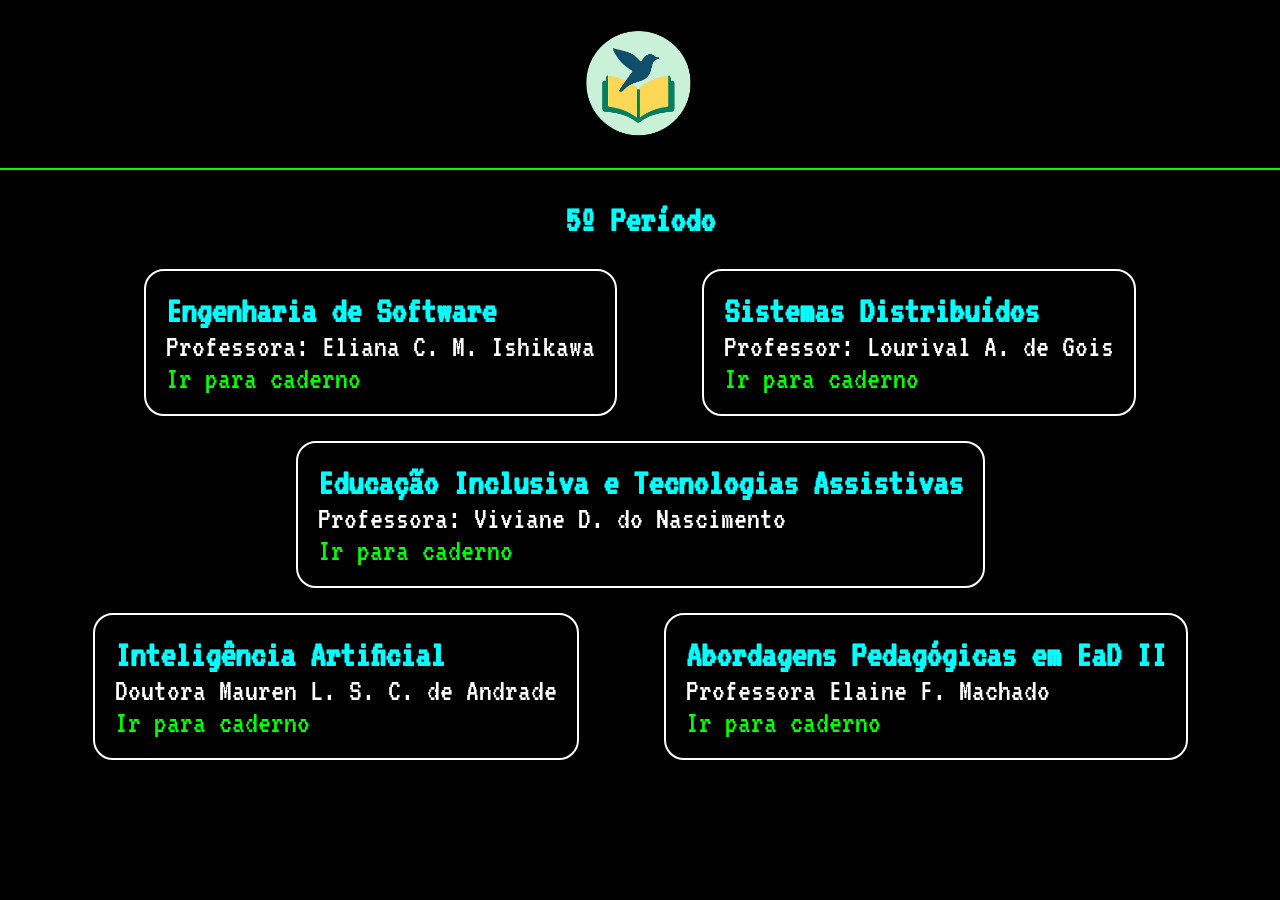
==== index.html @ 1c139555 "Subindo site" ====
<!doctype html>
<html lang="pt-BR">
  <head>
    <meta charset="UTF-8" />
    <meta name="viewport" content="width=device-width, initial-scale=1.0" />
    <link rel="stylesheet" href="assets/css/style.css" />
    <link
      rel="stylesheet"
      href="https://fonts.googleapis.com/css2?family=VT323&display=swap"
    />
    <link
      rel="stylesheet"
      href="https://fonts.googleapis.com/css2?family=Press+Start+2P&display=swap"
    />
    <link rel="icon" href="assets/images/passarinho.png">
    <title>Caderno Digital</title>
  </head>
  <body>
    <header>
      <img
        src="assets/images/passarinho.png"
        alt="Imagem do site"
        class="imagens"
      />
    </header>
    <div class="periodo">
      <h1>5º Período</h1>
    </div>
    <div class="conteudo">
      <div class="card">
        <h2>Engenharia de Software</h2>
        <p>Professora: Eliana C. M. Ishikawa</p>
        <a href="">Ir para caderno</a>
      </div>
      <div class="card">
        <h2>Sistemas Distribuídos</h2>
        <p>Professor: Lourival A. de Gois</p>
        <a href="">Ir para caderno</a>
      </div>
      <div class="card">
        <h2>Educação Inclusiva e Tecnologias Assistivas</h2>
        <p>Professora: Viviane D. do Nascimento</p>
        <a href="">Ir para caderno</a>
      </div>
      <div class="card">
        <h2>Inteligência Artificial</h2>
        <p>Doutora Mauren L. S. C. de Andrade</p>
        <a href="">Ir para caderno</a>
      </div>
      <div class="card">
        <h2>Abordagens Pedagógicas em EaD II</h2>
        <p>Professora Elaine F. Machado</p>
        <a href="">Ir para caderno</a>
      </div>
    </div>
  </body>
</html>
---- assets/css/style.css ----
/* ---------- [ Root ] ---------- */

:root {
  /* [ Tamanhos para textos ] */
  --paragrafo: clamp(1.5rem, 2.5vw, 2rem);
  --titulo: clamp(2rem, 3vw, 3rem);
  /* [ Espaços ] */
  --margem: clamp(15px, 3vw, 30px);
  --preenchimento: clamp(10px, 2vw, 20px);
  --gap: clamp(15px, 7vw, 25px);
  /* [ Tamanhos para imagens ] */
  --img-titulo: clamp(100px, 10vw, 200px);
}

/* ---------- [ Base ] ---------- */

* {
  color: white;
  font-size: 100%;
  scroll-behavior: smooth;
  text-align: justify;
  margin: 0;
  padding: 0;
  font-family: "VT323", "Press Start 2P";
  background-color: black;
}

header {
  display: flex;
  flex-direction: column;
  align-items: center;
  padding: var(--preenchimento);
  margin-bottom: var(--margem);
  border-bottom: 2px solid #00ff00;
}
/* ---------- [ Tipografia ] ---------- */

h1,
h2 {
  color: #00ffff;
  font-size: var(--titulo);
}

p {
  font-size: var(--paragrafo);
}

a {
  font-size: var(--paragrafo);
  color: #00ff00;
  text-decoration: none;
}
/* ---------- [ Elementos Visuais ] ----------*/

.imagens {
  width: var(--img-titulo);
}

/* ---------- [ Divs ] ---------- */

.periodo {
  display: flex;
  flex-direction: column;
  align-items: center;
  margin-bottom: var(--margem);
}

.conteudo {
  display: flex;
  justify-content: center;
  flex-direction: row;
  flex-wrap: wrap;
  gap: var(--gap);
}

.card {
  padding: var(--preenchimento);
  border: 2px solid white;
  border-radius: 20px;
  margin: 0 var(--margem);
}

/* ---------- [ Medidas especias ] ---------- */
@media (max-width: 655px) {
  body {
    line-height: 1.6;
    margin: 0;
    font-size: 1rem;
  }
  h1,
  h2 {
    font-size: 1.5rem;
  }
  p {
    font-size: 1.25rem;
  }
}
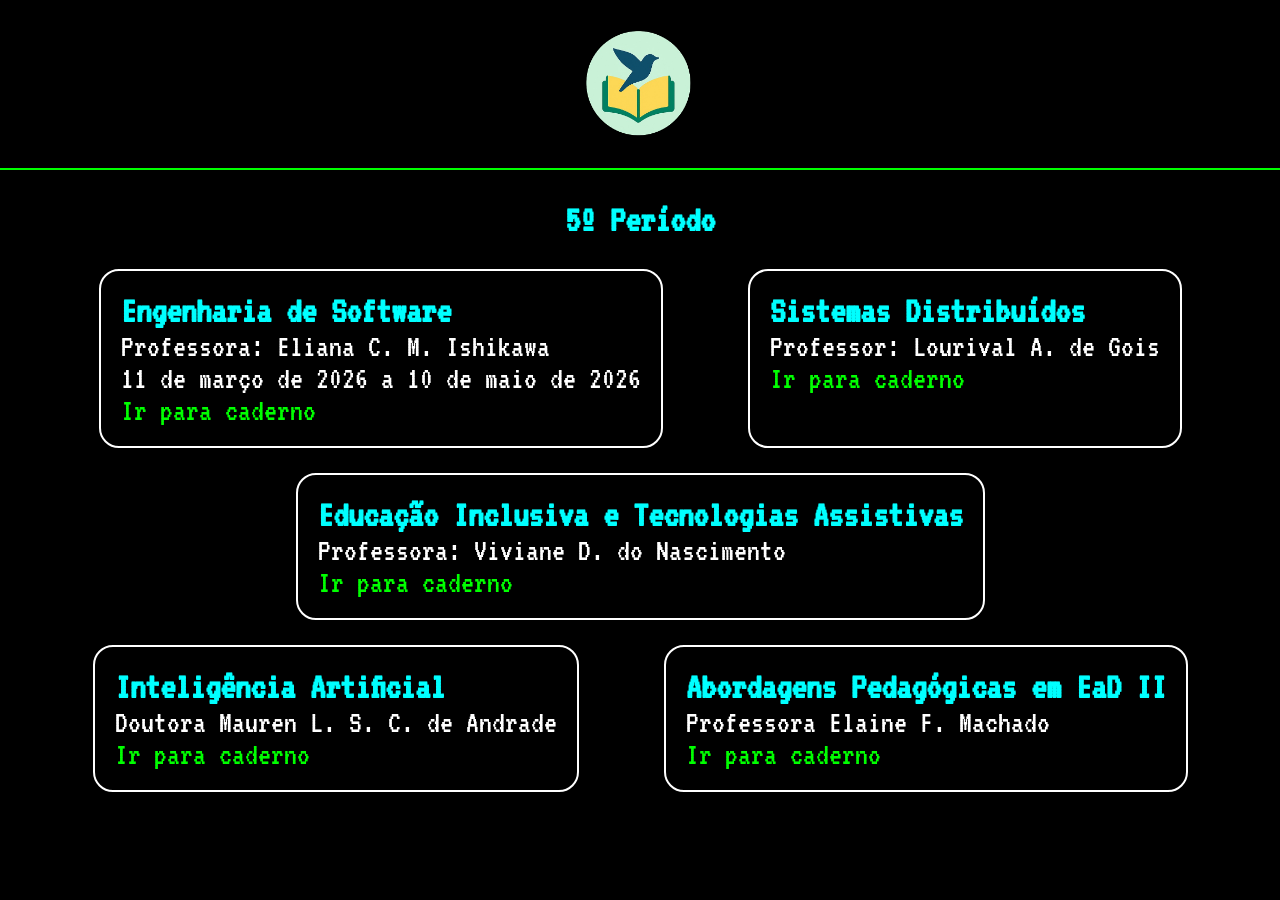
==== commit a5d287e3: "Subindo teste" ====
--- a/index.html
+++ b/index.html
@@ -12,7 +12,7 @@
       rel="stylesheet"
       href="https://fonts.googleapis.com/css2?family=Press+Start+2P&display=swap"
     />
-    <link rel="icon" href="assets/images/passarinho.png">
+    <link rel="icon" href="assets/images/passarinho.png" />
     <title>Caderno Digital</title>
   </head>
   <body>
@@ -23,14 +23,19 @@
         class="imagens"
       />
     </header>
-    <div class="periodo">
+    <div class="titulo">
       <h1>5º Período</h1>
     </div>
     <div class="conteudo">
       <div class="card">
         <h2>Engenharia de Software</h2>
-        <p>Professora: Eliana C. M. Ishikawa</p>
-        <a href="">Ir para caderno</a>
+        <p>
+          Professora: Eliana C. M. Ishikawa<br />11 de março de 2026 a 10 de
+          maio de 2026
+        </p>
+        <a href="https://anutech001.github.io/caderno/engenharia_de_software/"
+          >Ir para caderno</a
+        >
       </div>
       <div class="card">
         <h2>Sistemas Distribuídos</h2>
--- a/assets/css/style.css
+++ b/assets/css/style.css
@@ -50,15 +50,31 @@
   color: #00ff00;
   text-decoration: none;
 }
+
+ul {
+  font-size: var(--paragrafo);
+  list-style: none;
+}
+
 /* ---------- [ Elementos Visuais ] ----------*/
 
 .imagens {
   width: var(--img-titulo);
 }
 
+strong {
+  color: yellow;
+}
+
+hr {
+  border: 2px dashed white;
+  width: 100%;
+  margin: var(--margem) 0;
+}
+
 /* ---------- [ Divs ] ---------- */
 
-.periodo {
+.titulo {
   display: flex;
   flex-direction: column;
   align-items: center;
@@ -80,6 +96,13 @@
   margin: 0 var(--margem);
 }
 
+.conteudo-eng {
+  display: flex;
+  flex-direction: column;
+  align-items: start;
+  margin: var(--margem);
+}
+
 /* ---------- [ Medidas especias ] ---------- */
 @media (max-width: 655px) {
   body {
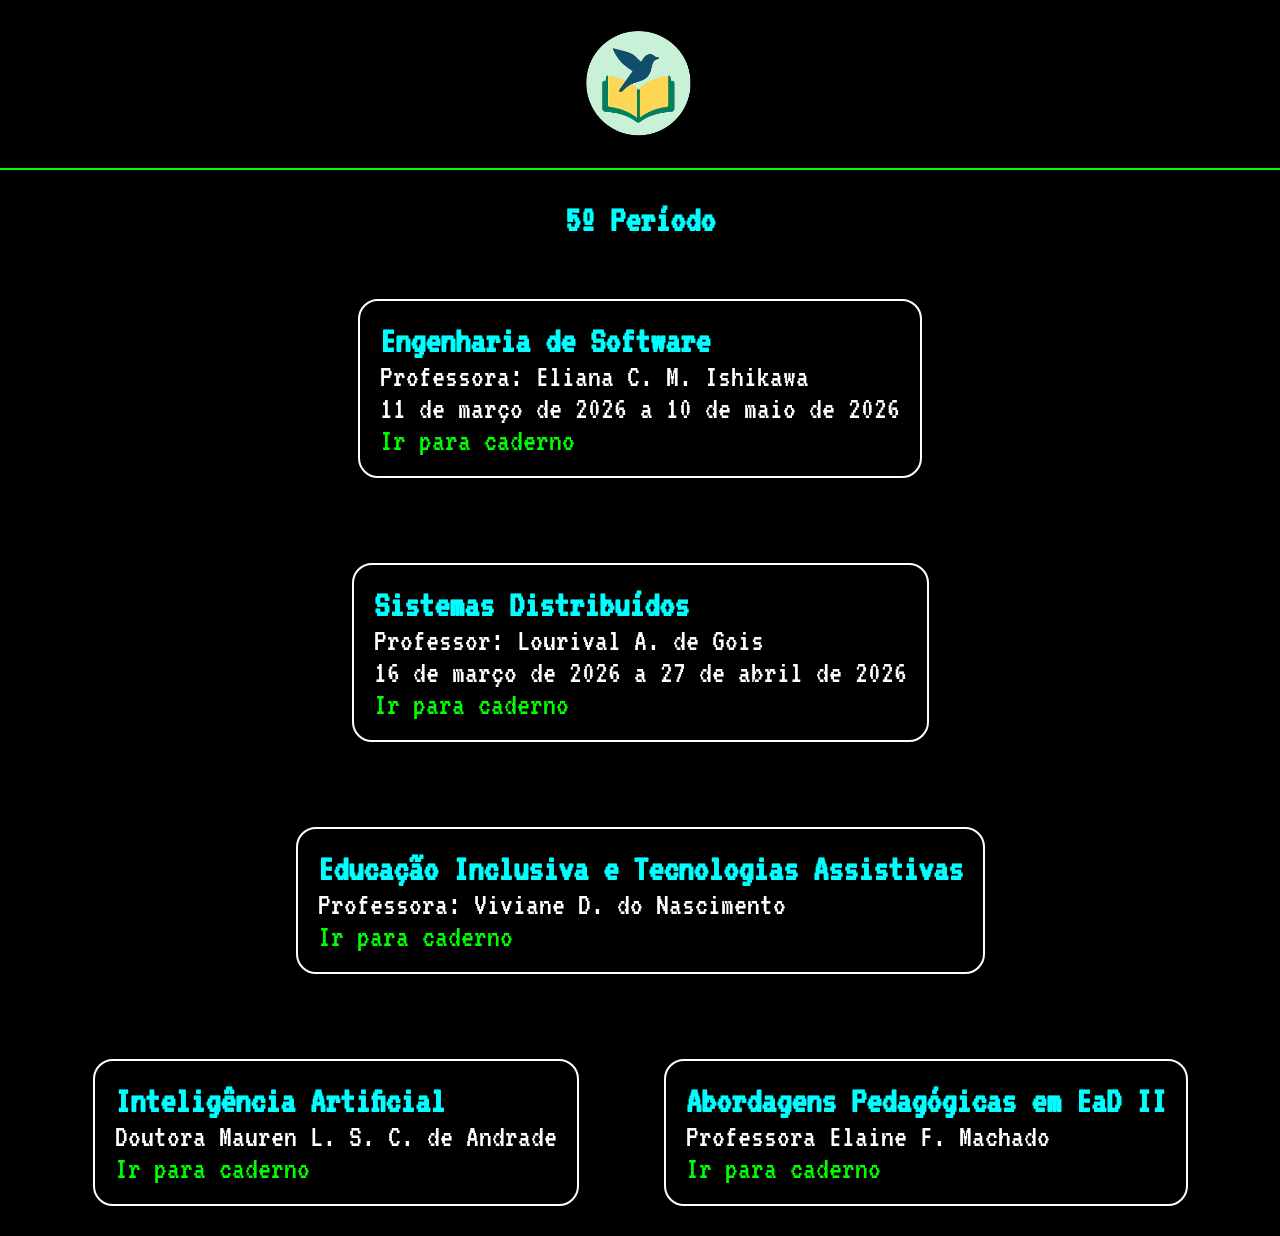
==== commit e41ad43b: "Subindo mundanças e base para estudar Sistemas Distribuídos" ====
--- a/index.html
+++ b/index.html
@@ -39,8 +39,13 @@
       </div>
       <div class="card">
         <h2>Sistemas Distribuídos</h2>
-        <p>Professor: Lourival A. de Gois</p>
-        <a href="">Ir para caderno</a>
+        <p>
+          Professor: Lourival A. de Gois<br />16 de março de 2026 a 27 de abril
+          de 2026
+        </p>
+        <a href="https://anutech001.github.io/caderno/sistemas_distribuidos/"
+          >Ir para caderno</a
+        >
       </div>
       <div class="card">
         <h2>Educação Inclusiva e Tecnologias Assistivas</h2>
--- a/assets/css/style.css
+++ b/assets/css/style.css
@@ -10,6 +10,7 @@
   --gap: clamp(15px, 7vw, 25px);
   /* [ Tamanhos para imagens ] */
   --img-titulo: clamp(100px, 10vw, 200px);
+  --img-conteudo: clamp(220px, 90vw, 370px);
 }
 
 /* ---------- [ Base ] ---------- */
@@ -56,23 +57,36 @@
   list-style: none;
 }
 
+.conteudo-eng ul {
+  list-style: square;
+  margin-left: var(--margem);
+}
 /* ---------- [ Elementos Visuais ] ----------*/
+
+strong {
+  color: yellow;
+}
+
+.card em {
+  color: #00ffff;
+}
+
+hr {
+  border: 2px dashed white;
+  margin-right: clamp(1rem, 2.5vw, 2.5rem);
+  margin-left: clamp(1rem, 2.5vw, 2.5rem);
+}
+
+/* ---------- [ Divs ] ---------- */
 
 .imagens {
   width: var(--img-titulo);
 }
 
-strong {
-  color: yellow;
+.imagens-cont {
+  width: var(--img-conteudo);
+  margin-bottom: var(--margem);
 }
-
-hr {
-  border: 2px dashed white;
-  width: 100%;
-  margin: var(--margem) 0;
-}
-
-/* ---------- [ Divs ] ---------- */
 
 .titulo {
   display: flex;
@@ -93,10 +107,10 @@
   padding: var(--preenchimento);
   border: 2px solid white;
   border-radius: 20px;
-  margin: 0 var(--margem);
+  margin: var(--margem);
 }
 
-.conteudo-eng {
+.conteudo-mat {
   display: flex;
   flex-direction: column;
   align-items: start;
@@ -114,7 +128,11 @@
   h2 {
     font-size: 1.5rem;
   }
-  p {
+  p,
+  ul {
     font-size: 1.25rem;
   }
+  .card {
+    margin: 0 var(--margem);
+  }
 }
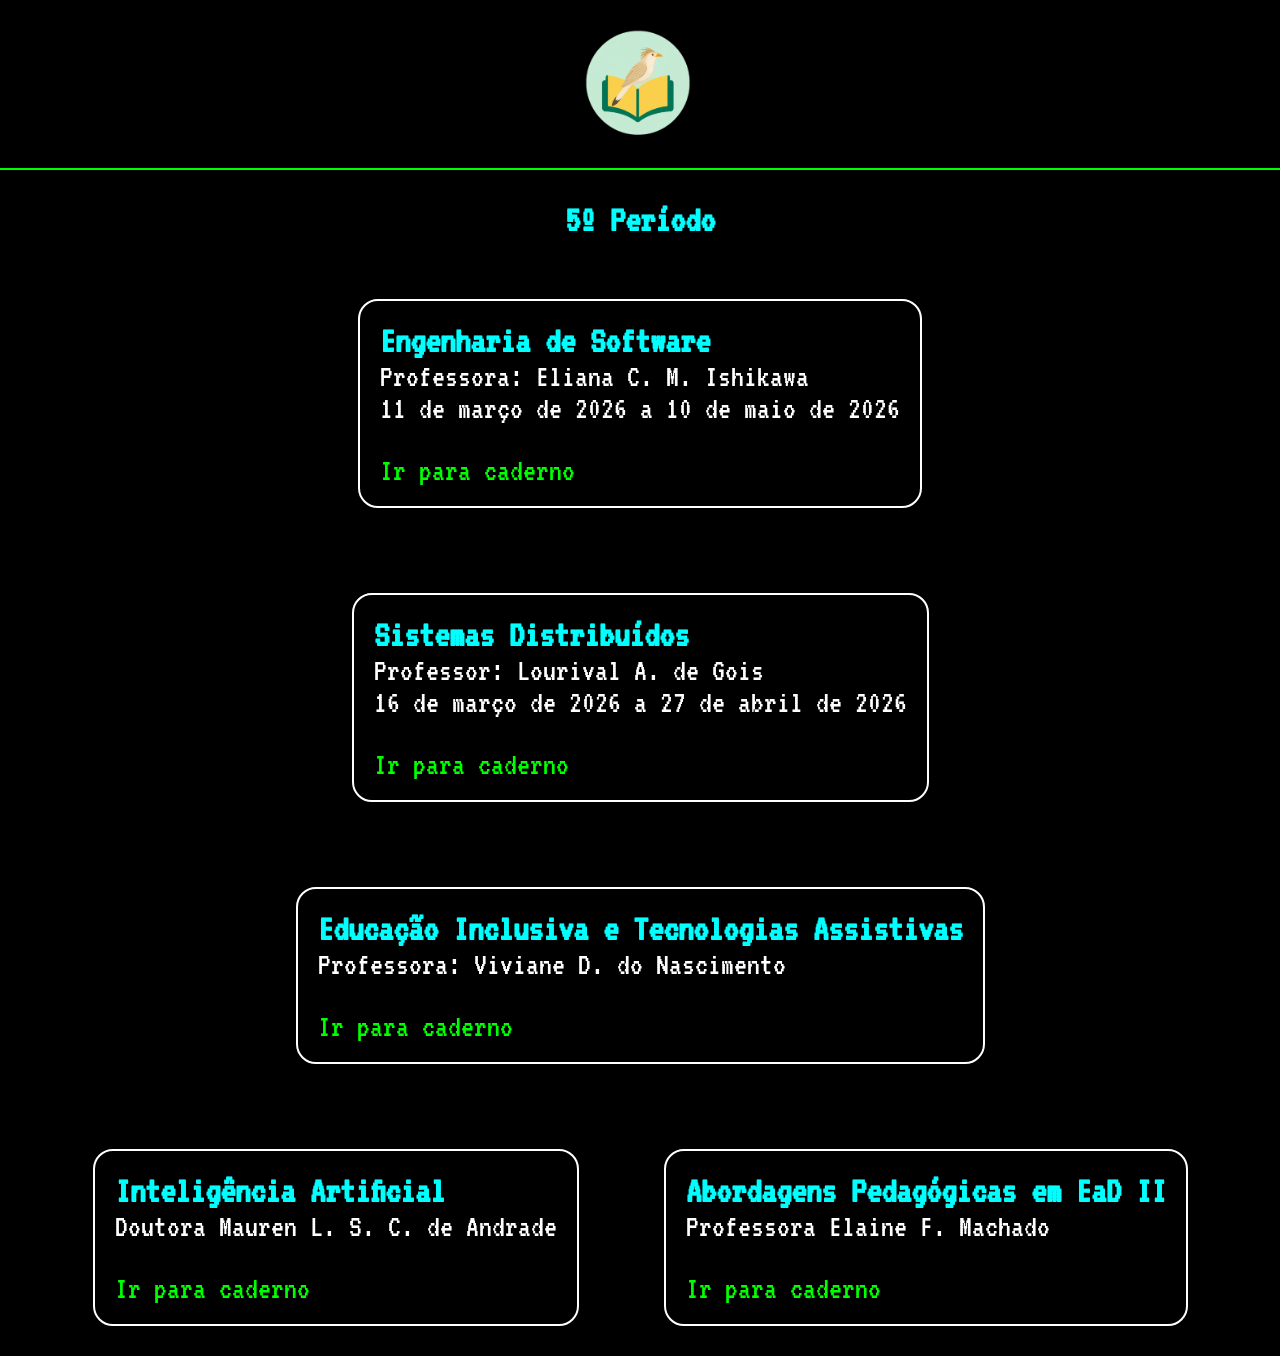
==== commit 41348033: "Subindo algumas alterações e conteúdo em SD" ====
--- a/index.html
+++ b/index.html
@@ -12,13 +12,13 @@
       rel="stylesheet"
       href="https://fonts.googleapis.com/css2?family=Press+Start+2P&display=swap"
     />
-    <link rel="icon" href="assets/images/passarinho.png" />
+    <link rel="icon" href="assets/images/anu.png" />
     <title>Caderno Digital</title>
   </head>
   <body>
     <header>
       <img
-        src="assets/images/passarinho.png"
+        src="assets/images/anu.png"
         alt="Imagem do site"
         class="imagens"
       />
--- a/assets/css/style.css
+++ b/assets/css/style.css
@@ -43,6 +43,7 @@
 }
 
 p {
+  margin-bottom: var(--margem);
   font-size: var(--paragrafo);
 }
 
@@ -117,6 +118,23 @@
   margin: var(--margem);
 }
 
+/* ---------- [ Scrollbar ] ---------- */
+
+::-webkit-scrollbar {
+  width: 0.5rem; /* equivale a 8px */
+}
+
+::-webkit-scrollbar-track {
+  background: black;
+  border: 0.125rem solid white; /* equivale a 2px */
+}
+
+::-webkit-scrollbar-thumb {
+  background: white;
+  border: 0.125rem solid white; /* equivale a 2px */
+  border-radius: 0.25rem; /* equivale a 4px */
+}
+
 /* ---------- [ Medidas especias ] ---------- */
 @media (max-width: 655px) {
   body {
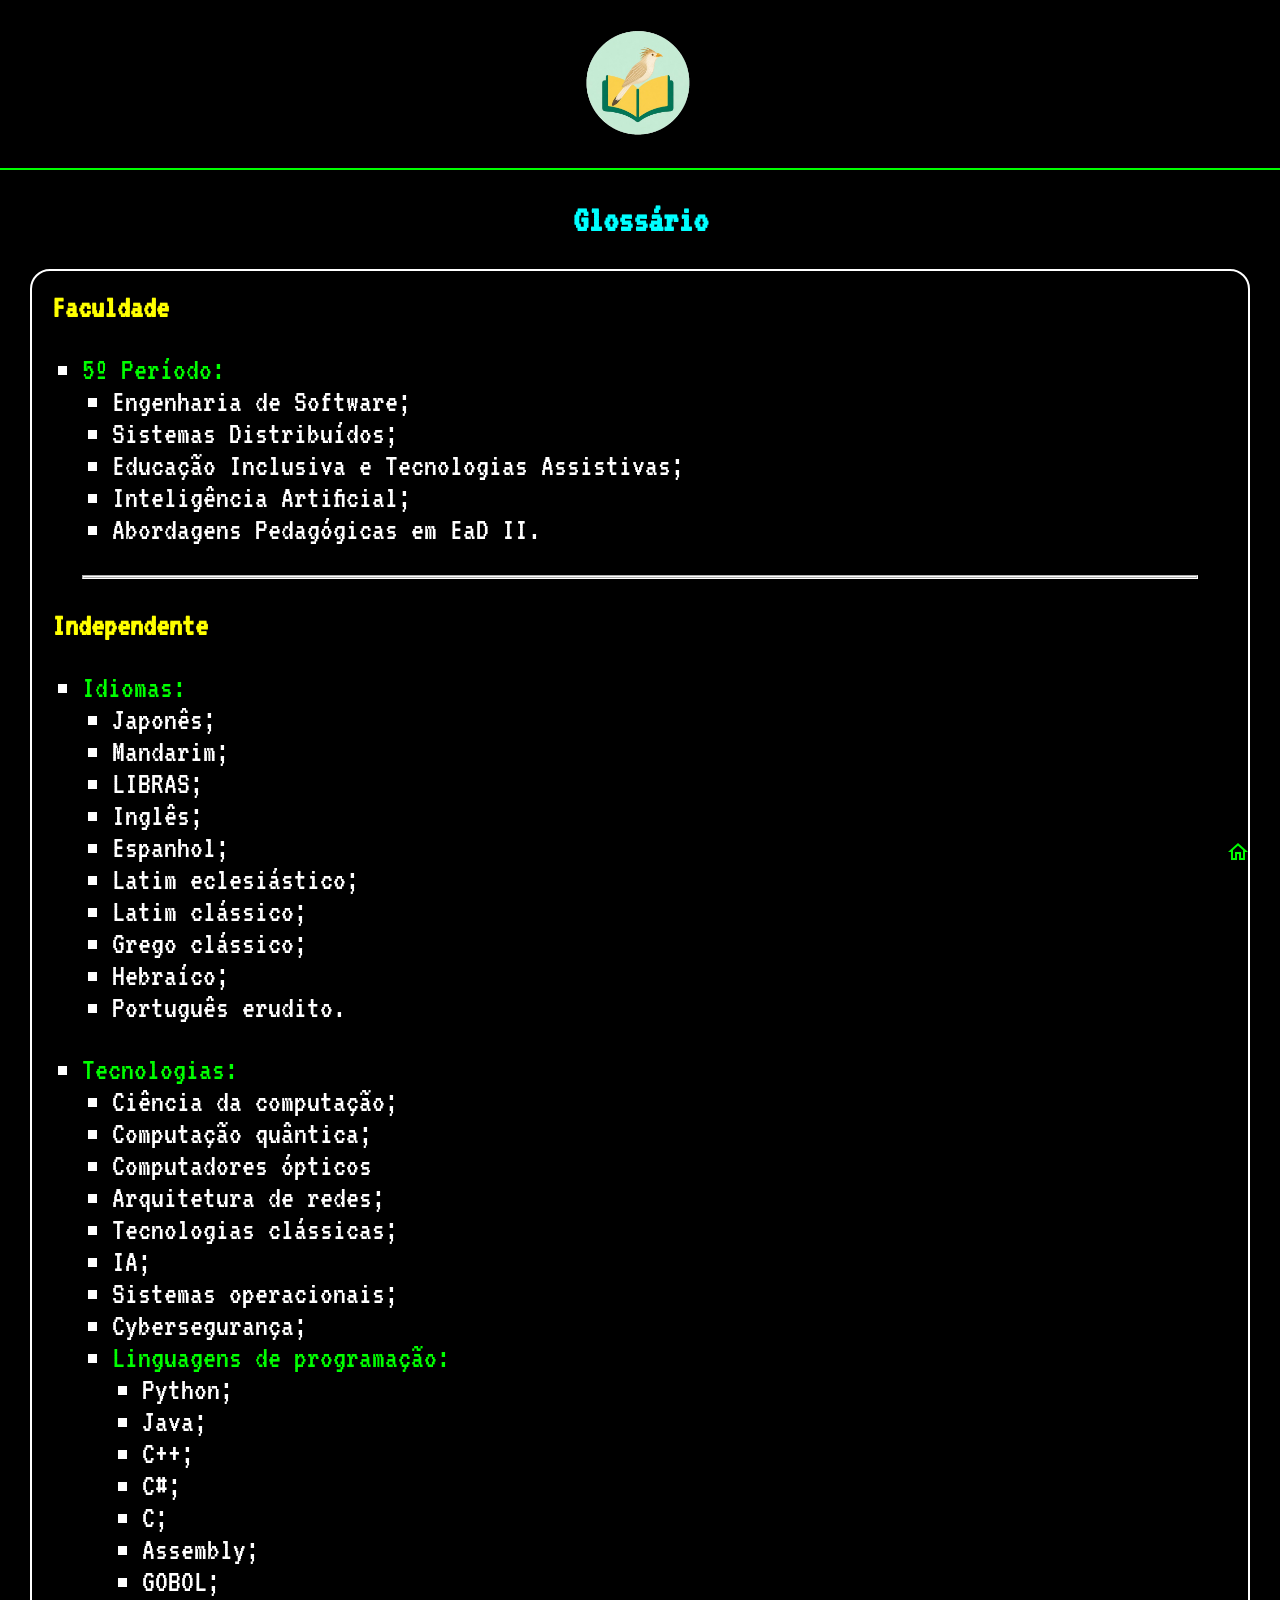
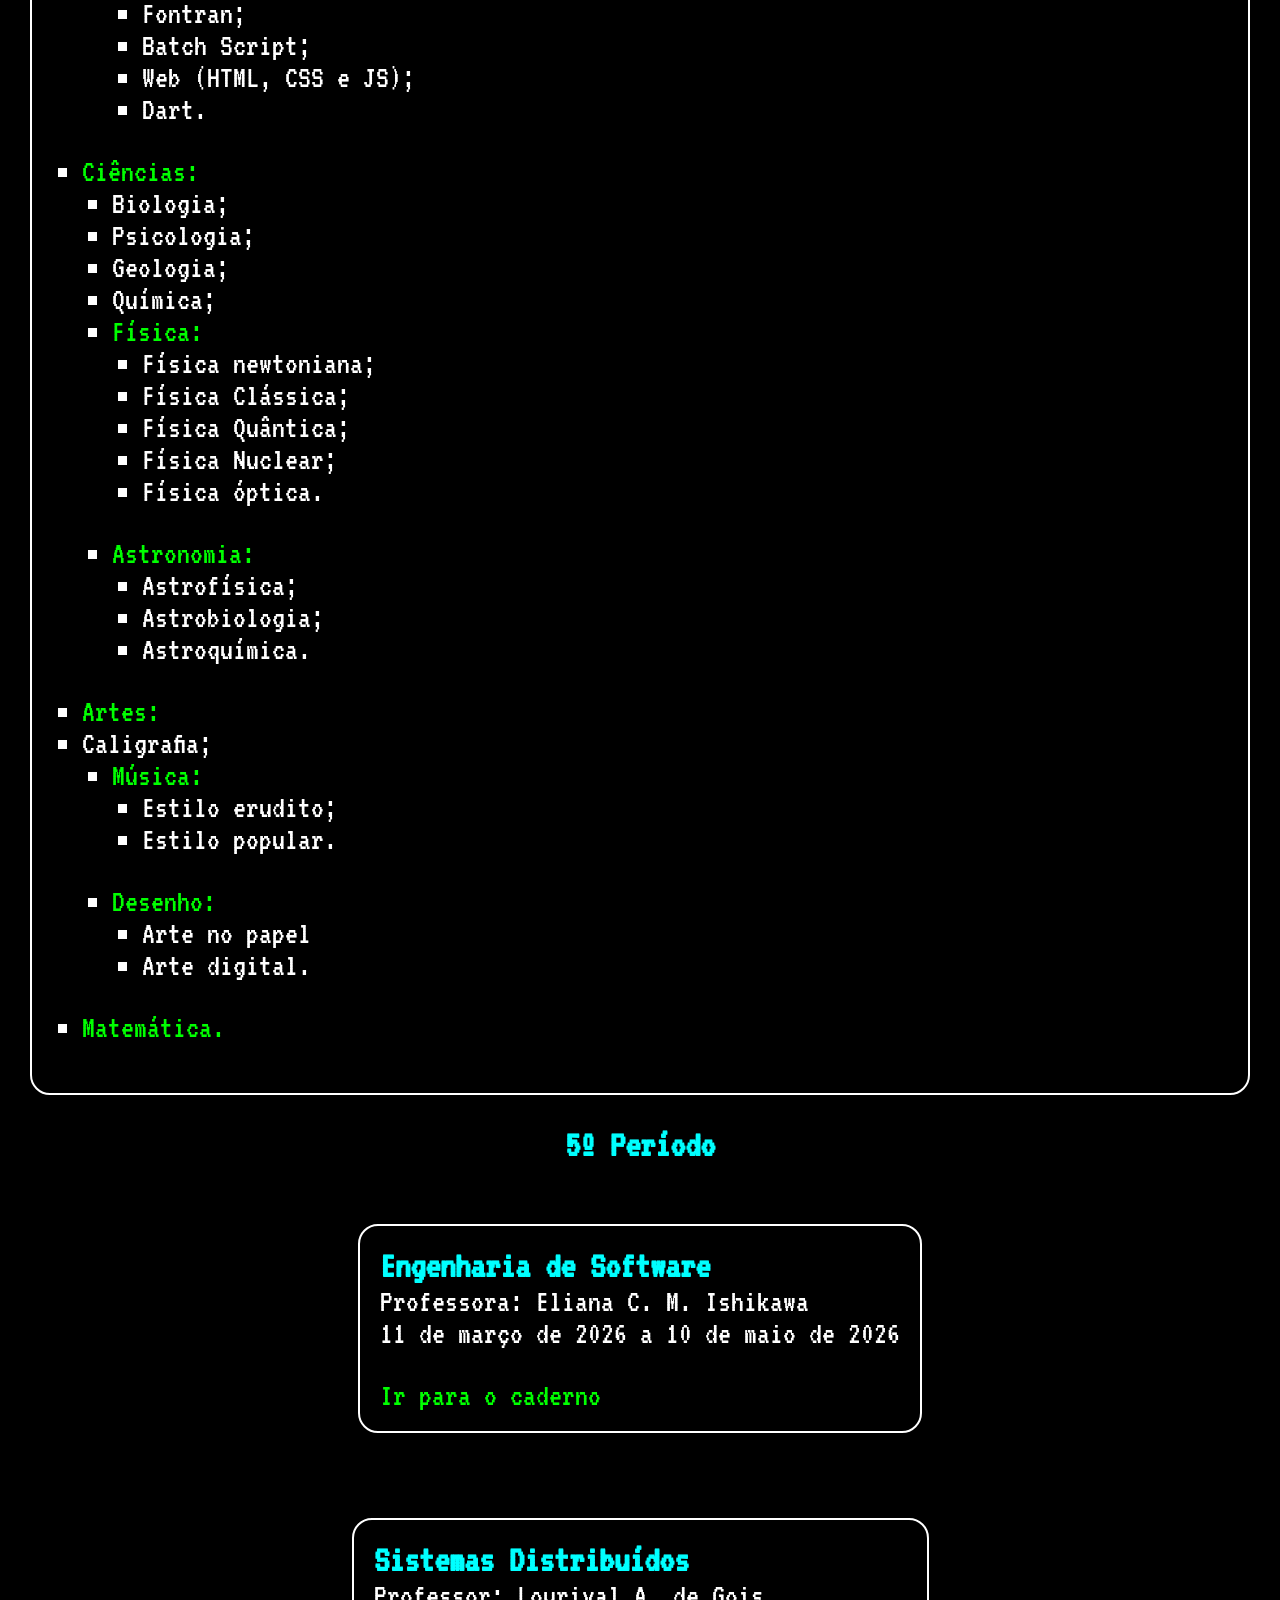
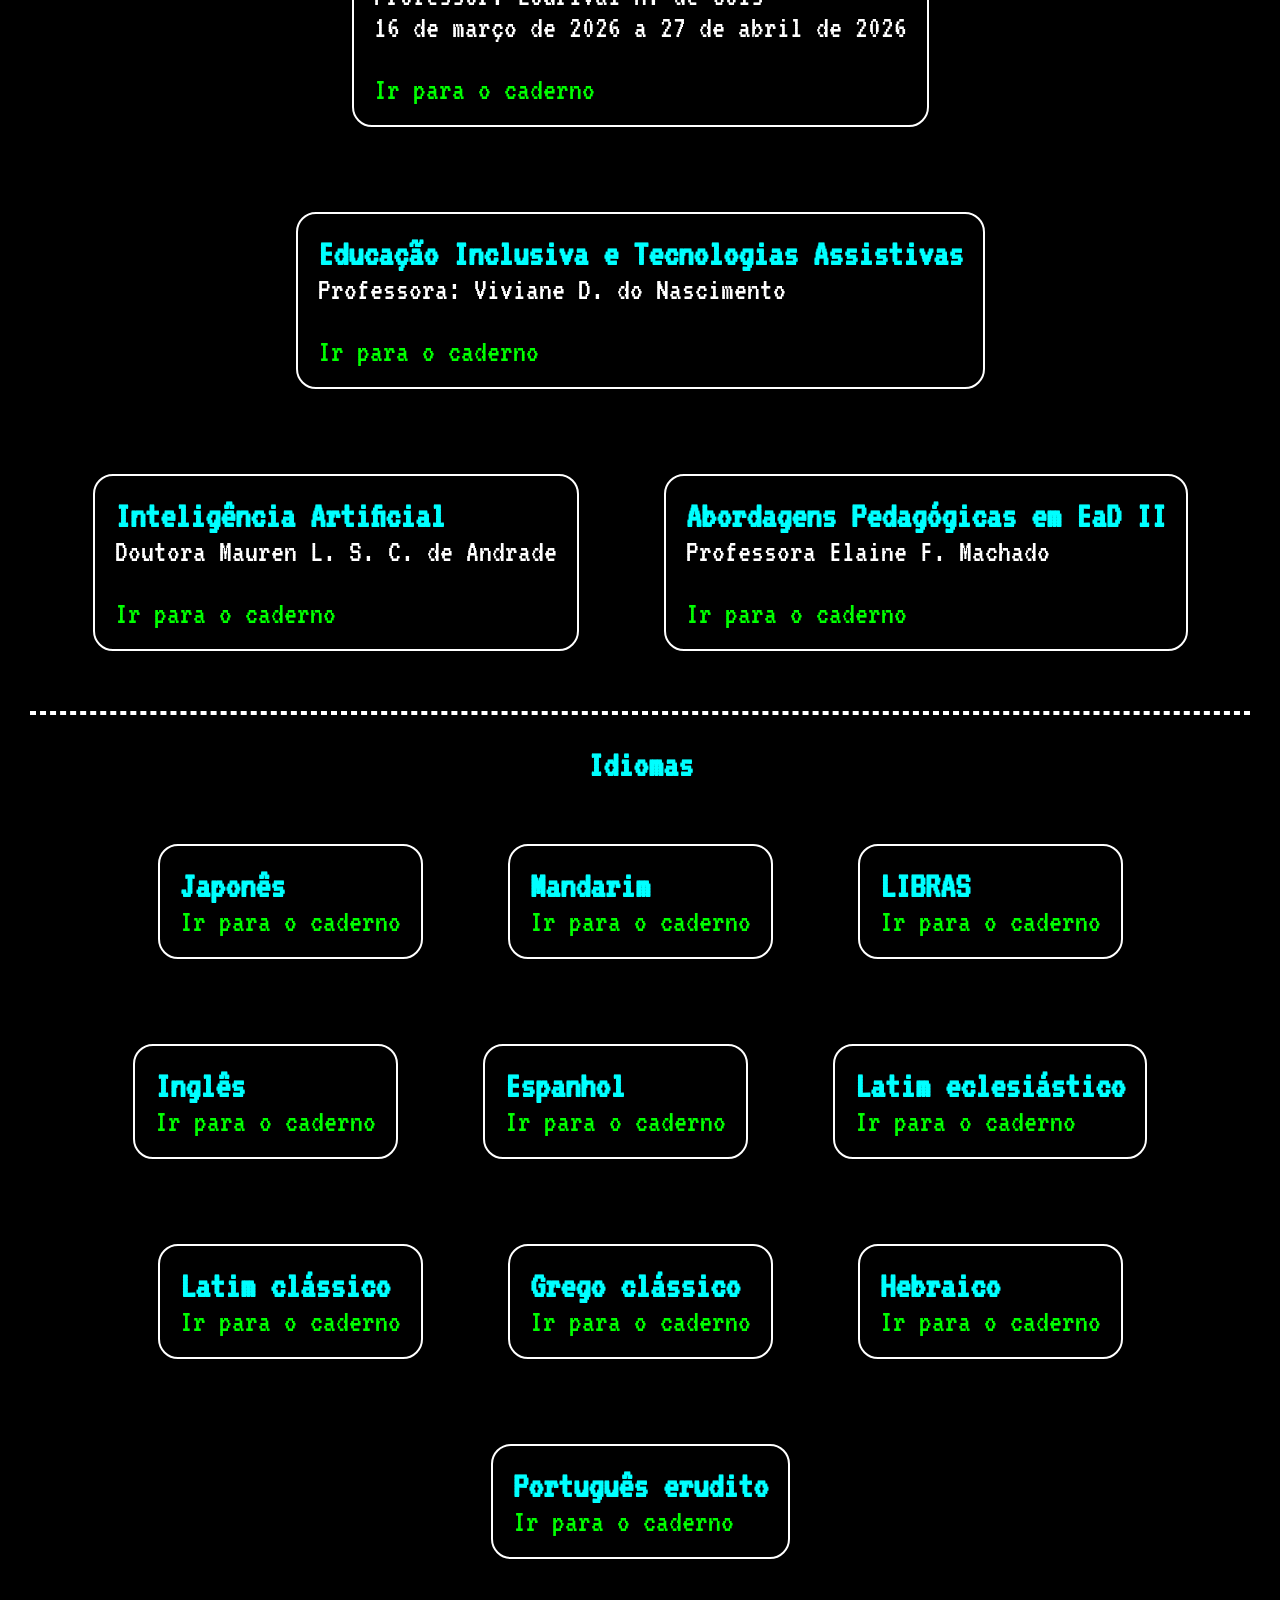
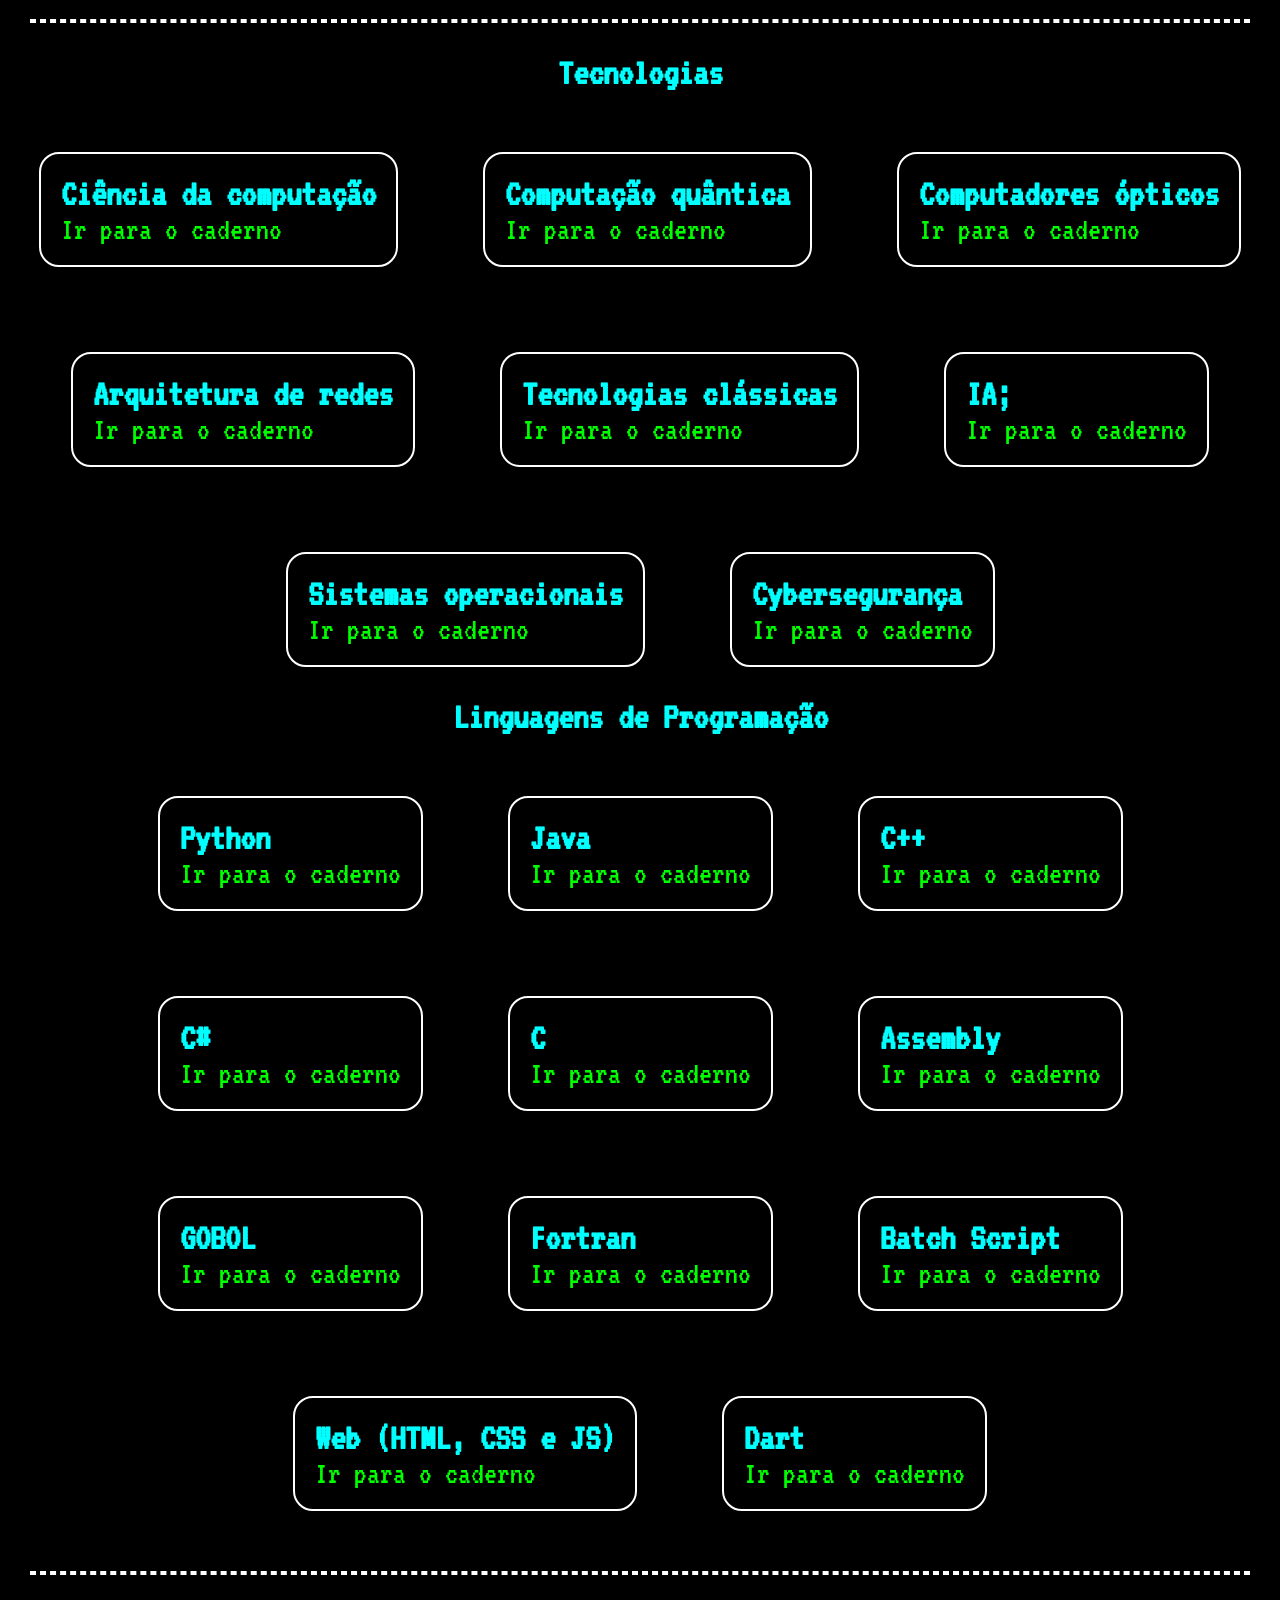
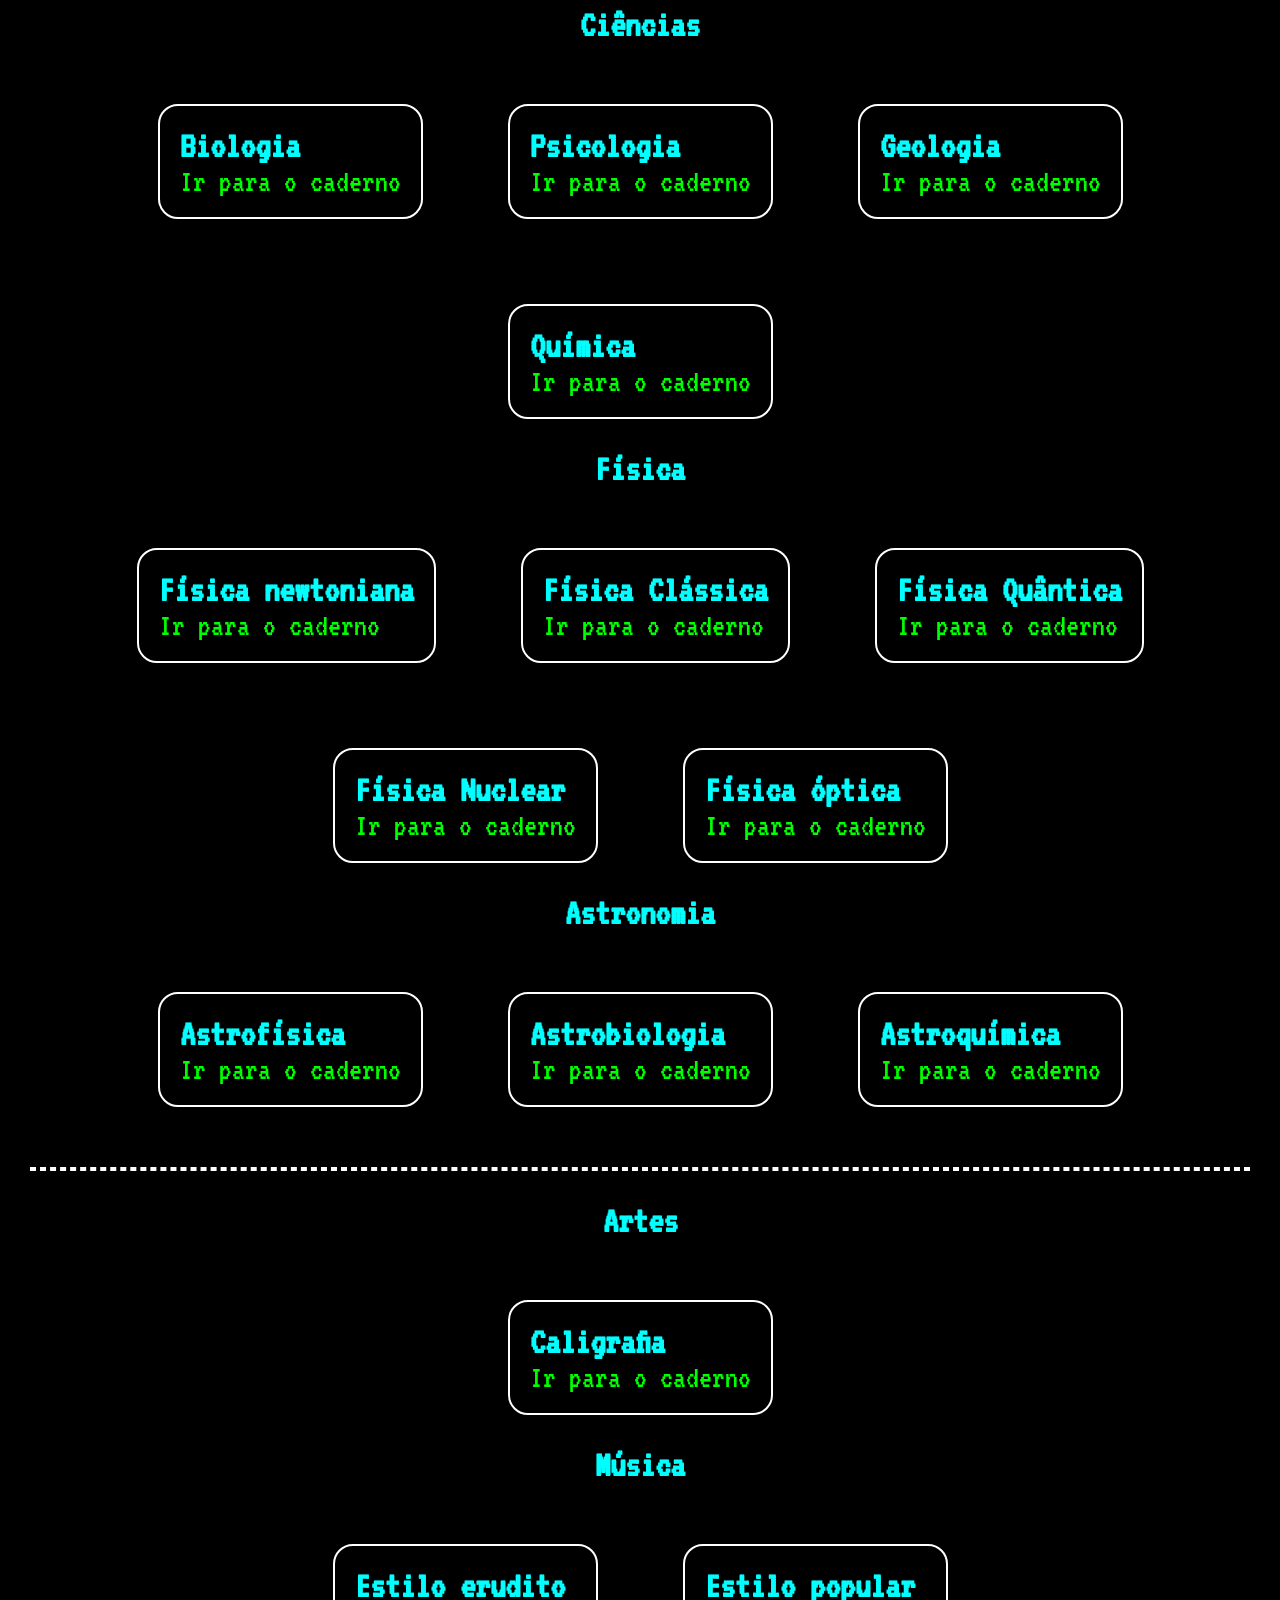
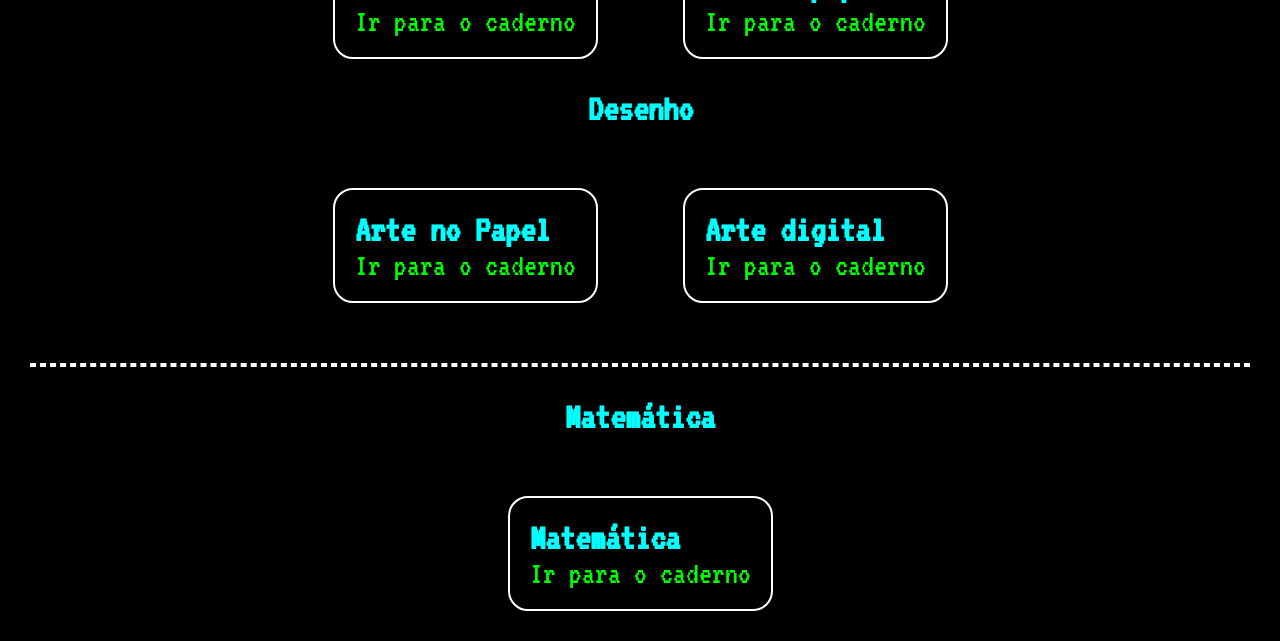
==== commit f6d8fe74: "Subindo novas matérias e melhorias" ====
--- a/index.html
+++ b/index.html
@@ -12,56 +12,407 @@
       rel="stylesheet"
       href="https://fonts.googleapis.com/css2?family=Press+Start+2P&display=swap"
     />
+    <link
+      rel="stylesheet"
+      href="https://fonts.googleapis.com/css2?family=Material+Icons+Outlined"
+    />
     <link rel="icon" href="assets/images/anu.png" />
     <title>Caderno Digital</title>
   </head>
   <body>
     <header>
-      <img
-        src="assets/images/anu.png"
-        alt="Imagem do site"
-        class="imagens"
-      />
+      <img src="assets/images/anu.png" alt="Imagem do site" class="imagens" />
     </header>
-    <div class="titulo">
-      <h1>5º Período</h1>
-    </div>
-    <div class="conteudo">
-      <div class="card">
-        <h2>Engenharia de Software</h2>
-        <p>
-          Professora: Eliana C. M. Ishikawa<br />11 de março de 2026 a 10 de
-          maio de 2026
-        </p>
-        <a href="https://anutech001.github.io/caderno/engenharia_de_software/"
-          >Ir para caderno</a
-        >
+    <main>
+      <section id="inicio">
+        <div class="titulo"><h1>Glossário</h1></div>
+        <div class="card">
+          <p><strong>Faculdade</strong></p>
+          <ul>
+            <li><a href="#5_periodo">5º Período:</a></li>
+            <ul>
+              <li>Engenharia de Software;</li>
+              <li>Sistemas Distribuídos;</li>
+              <li>Educação Inclusiva e Tecnologias Assistivas;</li>
+              <li>Inteligência Artificial;</li>
+              <li>Abordagens Pedagógicas em EaD II.</li>
+            </ul>
+          </ul>
+          <hr />
+          <p><strong>Independente</strong></p>
+          <ul>
+            <li><a href="#idiomas">Idiomas:</a></li>
+            <ul>
+              <li>Japonês;</li>
+              <li>Mandarim;</li>
+              <li>LIBRAS;</li>
+              <li>Inglês;</li>
+              <li>Espanhol;</li>
+              <li>Latim eclesiástico;</li>
+              <li>Latim clássico;</li>
+              <li>Grego clássico;</li>
+              <li>Hebraíco;</li>
+              <li>Português erudito.</li>
+            </ul>
+            <li><a href="#tecnologias">Tecnologias:</a></li>
+            <ul>
+              <li>Ciência da computação;</li>
+              <li>Computação quântica;</li>
+              <li>Computadores ópticos</li>
+              <li>Arquitetura de redes;</li>
+              <li>Tecnologias clássicas;</li>
+              <li>IA;</li>
+              <li>Sistemas operacionais;</li>
+              <li>Cybersegurança;</li>
+              <li>
+                <a href="#linguagens_programacao">Linguagens de programação:</a>
+              </li>
+              <ul>
+                <li>Python;</li>
+                <li>Java;</li>
+                <li>C++;</li>
+                <li>C#;</li>
+                <li>C;</li>
+                <li>Assembly;</li>
+                <li>GOBOL;</li>
+                <li>Fontran;</li>
+                <li>Batch Script;</li>
+                <li>Web (HTML, CSS e JS);</li>
+                <li>Dart.</li>
+              </ul>
+            </ul>
+            <li><a href="#ciencias">Ciências:</a></li>
+            <ul>
+              <li>Biologia;</li>
+              <li>Psicologia;</li>
+              <li>Geologia;</li>
+              <li>Química;</li>
+              <li><a href="#fisica">Física:</a></li>
+              <ul>
+                <li>Física newtoniana;</li>
+                <li>Física Clássica;</li>
+                <li>Física Quântica;</li>
+                <li>Física Nuclear;</li>
+                <li>Física óptica.</li>
+              </ul>
+              <li><a href="#astronomia">Astronomia:</a></li>
+              <ul>
+                <li>Astrofísica;</li>
+                <li>Astrobiologia;</li>
+                <li>Astroquímica.</li>
+              </ul>
+            </ul>
+            <li><a href="#artes">Artes:</a></li>
+            <li>Caligrafia;</li>
+            <ul>
+              <li><a href="#musica">Música:</a></li>
+              <ul>
+                <li>Estilo erudito;</li>
+                <li>Estilo popular.</li>
+              </ul>
+              <li><a href="#desenho">Desenho:</a></li>
+              <ul>
+                <li>Arte no papel</li>
+                <li>Arte digital.</li>
+              </ul>
+            </ul>
+            <li><a href="#matematica">Matemática.</a></li>
+          </ul>
+        </div>
+        <div class="botao">
+          <a href="#inicio"
+            ><span class="material-icons-outlined">home</span></a
+          >
+        </div>
+      </section>
+      <section id="5_periodo">
+        <div class="titulo">
+          <h2>5º Período</h2>
+        </div>
+        <div class="conteudo">
+          <div class="card">
+            <h3>Engenharia de Software</h3>
+            <p>
+              Professora: Eliana C. M. Ishikawa<br />11 de março de 2026 a 10 de
+              maio de 2026
+            </p>
+            <a
+              href="https://anutech001.github.io/caderno/engenharia_de_software/"
+              >Ir para o caderno</a
+            >
+          </div>
+          <div class="card">
+            <h3>Sistemas Distribuídos</h3>
+            <p>
+              Professor: Lourival A. de Gois<br />16 de março de 2026 a 27 de
+              abril de 2026
+            </p>
+            <a
+              href="https://anutech001.github.io/caderno/sistemas_distribuidos/"
+              >Ir para o caderno</a
+            >
+          </div>
+          <div class="card">
+            <h3>Educação Inclusiva e Tecnologias Assistivas</h3>
+            <p>Professora: Viviane D. do Nascimento</p>
+            <a href="">Ir para o caderno</a>
+          </div>
+          <div class="card">
+            <h3>Inteligência Artificial</h3>
+            <p>Doutora Mauren L. S. C. de Andrade</p>
+            <a href="">Ir para o caderno</a>
+          </div>
+          <div class="card">
+            <h3>Abordagens Pedagógicas em EaD II</h3>
+            <p>Professora Elaine F. Machado</p>
+            <a href="">Ir para o caderno</a>
+          </div>
+        </div>
+        <hr />
+      </section>
+      <section id="idiomas">
+        <div class="titulo">
+          <h2>Idiomas</h2>
+        </div>
+        <div class="conteudo">
+          <div class="card">
+            <h3>Japonês</h3>
+            <a href="">Ir para o caderno</a>
+          </div>
+          <div class="card">
+            <h3>Mandarim</h3>
+            <a href="">Ir para o caderno</a>
+          </div>
+          <div class="card">
+            <h3>LIBRAS</h3>
+            <a href="">Ir para o caderno</a>
+          </div>
+          <div class="card">
+            <h3>Inglês</h3>
+            <a href="">Ir para o caderno</a>
+          </div>
+          <div class="card">
+            <h3>Espanhol</h3>
+            <a href="">Ir para o caderno</a>
+          </div>
+          <div class="card">
+            <h3>Latim eclesiástico</h3>
+            <a href="">Ir para o caderno</a>
+          </div>
+          <div class="card">
+            <h3>Latim clássico</h3>
+            <a href="">Ir para o caderno</a>
+          </div>
+          <div class="card">
+            <h3>Grego clássico</h3>
+            <a href="">Ir para o caderno</a>
+          </div>
+          <div class="card">
+            <h3>Hebraico</h3>
+            <a href="">Ir para o caderno</a>
+          </div>
+          <div class="card">
+            <h3>Português erudito</h3>
+            <a href="">Ir para o caderno</a>
+          </div>
+        </div>
+        <hr />
+      </section>
+      <section id="tecnologias">
+        <div class="titulo"><h2>Tecnologias</h2></div>
+        <div class="conteudo">
+          <div class="card">
+            <h3>Ciência da computação</h3>
+            <a href="">Ir para o caderno</a>
+          </div>
+          <div class="card">
+            <h3>Computação quântica</h3>
+            <a href="">Ir para o caderno</a>
+          </div>
+          <div class="card">
+            <h3>Computadores ópticos</h3>
+            <a href="">Ir para o caderno</a>
+          </div>
+          <div class="card">
+            <h3>Arquitetura de redes</h3>
+            <a href="">Ir para o caderno</a>
+          </div>
+          <div class="card">
+            <h3>Tecnologias clássicas</h3>
+            <a href="">Ir para o caderno</a>
+          </div>
+          <div class="card">
+            <h3>IA;</h3>
+            <a href="">Ir para o caderno</a>
+          </div>
+          <div class="card">
+            <h3>Sistemas operacionais</h3>
+            <a href="">Ir para o caderno</a>
+          </div>
+          <div class="card">
+            <h3>Cybersegurança</h3>
+            <a href="">Ir para o caderno</a>
+          </div>
+        </div>
+      </section>
+      <section id="linguagens_programacao">
+        <div class="titulo"><h2>Linguagens de Programação</h2></div>
+        <div class="conteudo">
+          <div class="card">
+            <h3>Python</h3>
+            <a href="">Ir para o caderno</a>
+          </div>
+          <div class="card">
+            <h3>Java</h3>
+            <a href="">Ir para o caderno</a>
+          </div>
+          <div class="card">
+            <h3>C++</h3>
+            <a href="">Ir para o caderno</a>
+          </div>
+          <div class="card">
+            <h3>C#</h3>
+            <a href="">Ir para o caderno</a>
+          </div>
+          <div class="card">
+            <h3>C</h3>
+            <a href="">Ir para o caderno</a>
+          </div>
+          <div class="card">
+            <h3>Assembly</h3>
+            <a href="">Ir para o caderno</a>
+          </div>
+          <div class="card">
+            <h3>GOBOL</h3>
+            <a href="">Ir para o caderno</a>
+          </div>
+          <div class="card">
+            <h3>Fortran</h3>
+            <a href="">Ir para o caderno</a>
+          </div>
+          <div class="card">
+            <h3>Batch Script</h3>
+            <a href="">Ir para o caderno</a>
+          </div>
+          <div class="card">
+            <h3>Web (HTML, CSS e JS)</h3>
+            <a href="">Ir para o caderno</a>
+          </div>
+          <div class="card">
+            <h3>Dart</h3>
+            <a href="">Ir para o caderno</a>
+          </div>
+        </div>
+        <hr />
+      </section>
+      <section id="ciencias">
+        <div class="titulo"><h2>Ciências</h2></div>
+        <div class="conteudo">
+          <div class="card">
+            <h3>Biologia</h3>
+            <a href="">Ir para o caderno</a>
+          </div>
+          <div class="card">
+            <h3>Psicologia</h3>
+            <a href="">Ir para o caderno</a>
+          </div>
+          <div class="card">
+            <h3>Geologia</h3>
+            <a href="">Ir para o caderno</a>
+          </div>
+          <div class="card">
+            <h3>Química</h3>
+            <a href="">Ir para o caderno</a>
+          </div>
+        </div>
+      </section>
+      <section id="fisica"></section>
+      <div class="titulo"><h2>Física</h2></div>
+      <div class="conteudo">
+        <div class="card">
+          <h3>Física newtoniana</h3>
+          <a href="">Ir para o caderno</a>
+        </div>
+        <div class="card">
+          <h3>Física Clássica</h3>
+          <a href="">Ir para o caderno</a>
+        </div>
+        <div class="card">
+          <h3>Física Quântica</h3>
+          <a href="">Ir para o caderno</a>
+        </div>
+        <div class="card">
+          <h3>Física Nuclear</h3>
+          <a href="">Ir para o caderno</a>
+        </div>
+        <div class="card">
+          <h3>Física óptica</h3>
+          <a href="">Ir para o caderno</a>
+        </div>
       </div>
-      <div class="card">
-        <h2>Sistemas Distribuídos</h2>
-        <p>
-          Professor: Lourival A. de Gois<br />16 de março de 2026 a 27 de abril
-          de 2026
-        </p>
-        <a href="https://anutech001.github.io/caderno/sistemas_distribuidos/"
-          >Ir para caderno</a
-        >
-      </div>
-      <div class="card">
-        <h2>Educação Inclusiva e Tecnologias Assistivas</h2>
-        <p>Professora: Viviane D. do Nascimento</p>
-        <a href="">Ir para caderno</a>
-      </div>
-      <div class="card">
-        <h2>Inteligência Artificial</h2>
-        <p>Doutora Mauren L. S. C. de Andrade</p>
-        <a href="">Ir para caderno</a>
-      </div>
-      <div class="card">
-        <h2>Abordagens Pedagógicas em EaD II</h2>
-        <p>Professora Elaine F. Machado</p>
-        <a href="">Ir para caderno</a>
-      </div>
-    </div>
+      <section id="astronomia">
+        <div class="titulo"><h2>Astronomia</h2></div>
+        <div class="conteudo">
+          <div class="card">
+            <h3>Astrofísica</h3>
+            <a href="">Ir para o caderno</a>
+          </div>
+          <div class="card">
+            <h3>Astrobiologia</h3>
+            <a href="">Ir para o caderno</a>
+          </div>
+          <div class="card">
+            <h3>Astroquímica</h3>
+            <a href="">Ir para o caderno</a>
+          </div>
+        </div>
+        <hr />
+      </section>
+      <section id="artes">
+        <div class="titulo"><h2>Artes</h2></div>
+        <div class="conteudo">
+          <div class="card">
+            <h3>Caligrafia</h3>
+            <a href="">Ir para o caderno</a>
+          </div>
+        </div>
+      </section>
+      <section id="musica">
+        <div class="titulo"><h2>Música</h2></div>
+        <div class="conteudo">
+          <div class="card">
+            <h3>Estilo erudito</h3>
+            <a href="">Ir para o caderno</a>
+          </div>
+          <div class="card">
+            <h3>Estilo popular</h3>
+            <a href="">Ir para o caderno</a>
+          </div>
+        </div>
+      </section>
+      <section id="desenho">
+        <div class="titulo"><h2>Desenho</h2></div>
+        <div class="conteudo">
+          <div class="card">
+            <h3>Arte no Papel</h3>
+            <a href="">Ir para o caderno</a>
+          </div>
+          <div class="card">
+            <h3>Arte digital</h3>
+            <a href="">Ir para o caderno</a>
+          </div>
+        </div>
+        <hr />
+      </section>
+      <section id="matematica">
+        <div class="titulo"><h2>Matemática</h2></div>
+        <div class="conteudo">
+          <div class="card">
+            <h3>Matemática</h3>
+            <a href="">Ir para o caderno</a>
+          </div>
+        </div>
+      </section>
+    </main>
   </body>
 </html>
--- a/assets/css/style.css
+++ b/assets/css/style.css
@@ -37,7 +37,8 @@
 /* ---------- [ Tipografia ] ---------- */
 
 h1,
-h2 {
+h2,
+h3 {
   color: #00ffff;
   font-size: var(--titulo);
 }
@@ -51,31 +52,57 @@
   font-size: var(--paragrafo);
   color: #00ff00;
   text-decoration: none;
+  background: transparent;
+}
+
+span {
+  font-size: var(--paragrafo);
+  background: transparent;
 }
 
 ul {
   font-size: var(--paragrafo);
-  list-style: none;
+  list-style: square;
+  margin-left: var(--margem);
+  margin-bottom: var(--margem);
 }
 
 .conteudo-eng ul {
   list-style: square;
   margin-left: var(--margem);
 }
+
 /* ---------- [ Elementos Visuais ] ----------*/
 
 strong {
   color: yellow;
 }
 
-.card em {
+.titulo em {
   color: #00ffff;
 }
 
 hr {
   border: 2px dashed white;
-  margin-right: clamp(1rem, 2.5vw, 2.5rem);
-  margin-left: clamp(1rem, 2.5vw, 2.5rem);
+  margin: var(--margem);
+}
+
+.card hr {
+  border-style: groove;
+  margin: var(--margem);
+}
+
+.botao {
+  display: flex;
+  justify-content: flex-end;
+  position: fixed;
+  right: var(--margem);
+  bottom: var(--margem);
+  background: transparent;
+}
+
+.botao span {
+  color: #00ff00;
 }
 
 /* ---------- [ Divs ] ---------- */
@@ -143,11 +170,13 @@
     font-size: 1rem;
   }
   h1,
-  h2 {
+  h2,
+  h3 {
     font-size: 1.5rem;
   }
   p,
-  ul {
+  ul,
+  a {
     font-size: 1.25rem;
   }
   .card {
